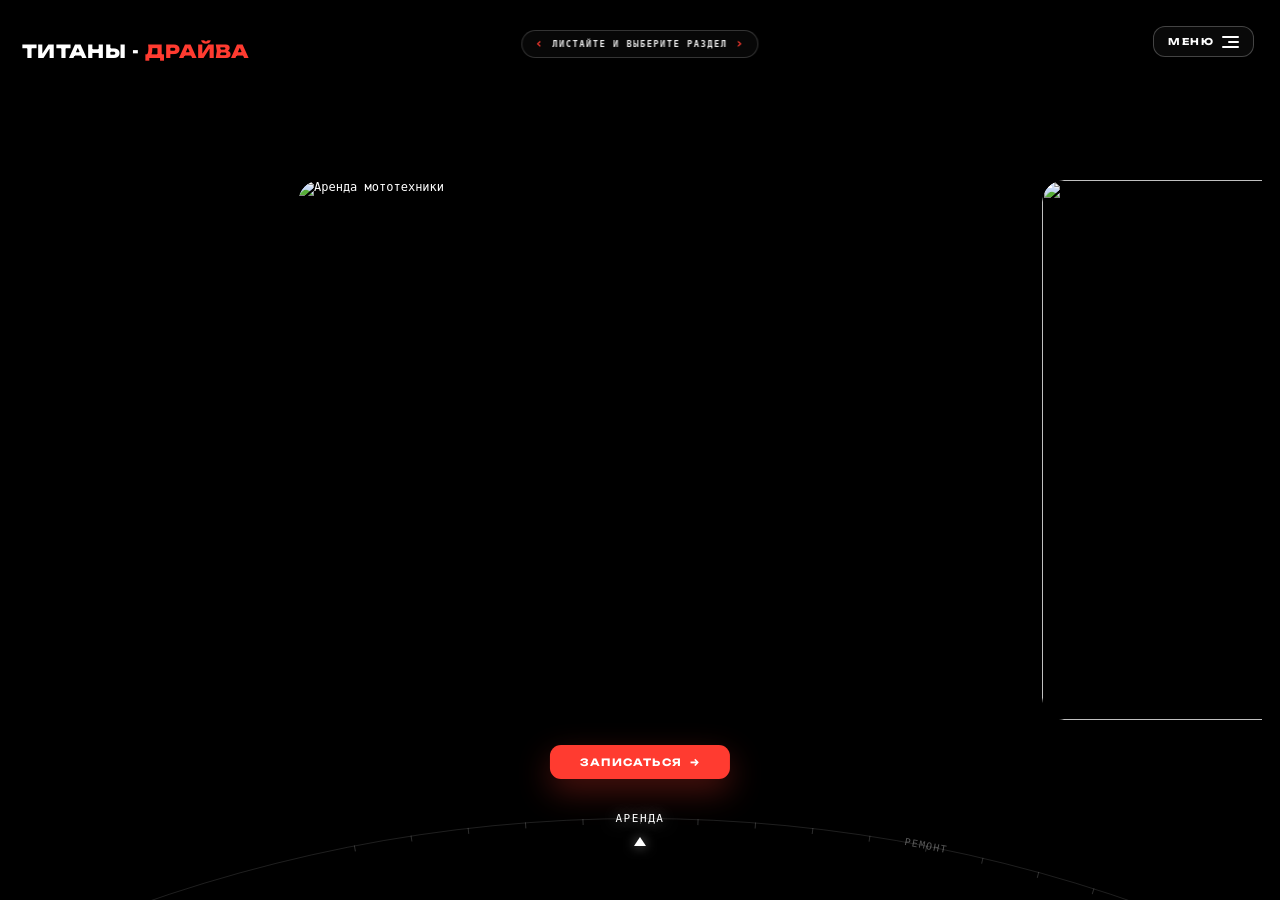
==== index.html @ 1d601bf2 "Add files via upload" ====
<!doctype html>
<html lang="ru" class="js">
<head>
  <meta charset="UTF-8" />
  <meta name="viewport" content="width=device-width, initial-scale=1" />
  <title>Аренда эндуро, питбайков и квадроциклов в Екатеринбурге | Титаны-Драйва</title>
  <meta name="description" content="Аренда эндуро, питбайков, квадроциклов и мотоциклов в Екатеринбурге. Прокат мототехники, мототуры по Уралу, экипировка и обучение с нуля. Запись онлайн.">
  <link rel="preconnect" href="https://fonts.googleapis.com" />
  <link rel="preconnect" href="https://fonts.gstatic.com" crossorigin />
  <link href="https://fonts.googleapis.com/css2?family=Space+Grotesk:wght@400;500;600;700&family=Unbounded:wght@700;800&display=swap" rel="stylesheet" />
  <link rel="stylesheet" href="css/hub.css?v=55" />
<!-- Yandex.Metrika counter -->
<script type="text/javascript">
   (function(m,e,t,r,i,k,a){m[i]=m[i]||function(){(m[i].a=m[i].a||[]).push(arguments)};
   m[i].l=1*new Date();
   for (var j = 0; j < document.scripts.length; j++) {if (document.scripts[j].src === r) { return; }}
   k=e.createElement(t),a=e.getElementsByTagName(t)[0],k.async=1,k.src=r,a.parentNode.insertBefore(k,a)})
   (window, document,"script","https://mc.yandex.ru/metrika/tag.js?id=110765944", "ym");

   ym(110765944, "init", {ssr:true, webvisor:true, clickmap:true, ecommerce:"dataLayer", accurateTrackBounce:true, trackLinks:true});
</script>
<noscript><div><img src="https://mc.yandex.ru/watch/110765944" style="position:absolute; left:-9999px;" alt="" /></div></noscript>
<!-- /Yandex.Metrika counter -->
<!-- SEO -->
<meta name="keywords" content="аренда эндуро екатеринбург, аренда эндуро екб, эндуро екб, прокат эндуро екатеринбург, аренда питбайка екатеринбург, аренда питбайка, прокат питбайка екб, аренда квадроцикла екатеринбург, прокат квадроцикла екб, квадроцикл екатеринбург, аренда мотоцикла екатеринбург, мотоаренда екатеринбург, прокат мототехники екатеринбург, мотопрокат екб, мототуры урал, мототур екатеринбург, покататься на эндуро екатеринбург, обучение езде на эндуро, титаны драйва">
<meta name="robots" content="index, follow, max-image-preview:large">
<meta name="geo.region" content="RU-SVE">
<meta name="geo.placename" content="Екатеринбург">
<link rel="canonical" href="https://xn----7sbbajkzm6a6aqb3j.xn--p1ai/">
<meta property="og:type" content="website">
<meta property="og:site_name" content="Титаны-Драйва">
<meta property="og:locale" content="ru_RU">
<meta property="og:title" content="Аренда эндуро, питбайков и квадроциклов в Екатеринбурге | Титаны-Драйва">
<meta property="og:description" content="Аренда эндуро, питбайков, квадроциклов и мотоциклов в Екатеринбурге. Прокат мототехники, мототуры по Уралу, экипировка и обучение с нуля. Запись онлайн.">
<meta property="og:url" content="https://xn----7sbbajkzm6a6aqb3j.xn--p1ai/">
<meta property="og:image" content="https://xn----7sbbajkzm6a6aqb3j.xn--p1ai/img/gallery/arenda-card.webp">
<meta name="twitter:card" content="summary_large_image">
<meta name="twitter:title" content="Аренда эндуро, питбайков и квадроциклов в Екатеринбурге | Титаны-Драйва">
<meta name="twitter:description" content="Аренда эндуро, питбайков, квадроциклов и мотоциклов в Екатеринбурге. Прокат мототехники, мототуры по Уралу, экипировка и обучение с нуля. Запись онлайн.">
<meta name="twitter:image" content="https://xn----7sbbajkzm6a6aqb3j.xn--p1ai/img/gallery/arenda-card.webp">
<script type="application/ld+json">
{"@context":"https://schema.org","@type":"LocalBusiness","name":"Титаны-Драйва","image":"https://xn----7sbbajkzm6a6aqb3j.xn--p1ai/img/gallery/arenda-card.webp","url":"https://xn----7sbbajkzm6a6aqb3j.xn--p1ai/","telephone":"+79920083299","priceRange":"от 1500 ₽","description":"Аренда эндуро, питбайков, квадроциклов и мотоциклов в Екатеринбурге, мототуры по Уралу, сервис и обучение.","address":{"@type":"PostalAddress","streetAddress":"Коммунистическая 151 лит К","addressLocality":"Екатеринбург","addressRegion":"Свердловская область","addressCountry":"RU"},"areaServed":["Екатеринбург","Свердловская область","Урал"],"sameAs":["https://t.me/TitansOfDrive","https://vk.com/club221913025"]}
</script>
<!-- /SEO -->
<!-- Favicon / logo -->
<link rel="icon" type="image/svg+xml" href="/favicon.svg?v=4">
<link rel="icon" type="image/png" sizes="32x32" href="/favicon-32.png?v=4">
<link rel="icon" type="image/png" sizes="16x16" href="/favicon-16.png?v=4">
<link rel="icon" href="/favicon.ico?v=4" sizes="any">
<link rel="apple-touch-icon" href="/apple-touch-icon.png?v=4">
<link rel="manifest" href="/site.webmanifest?v=4">
<meta name="theme-color" content="#ff3b30">
<!-- /Favicon -->
</head>
<body class="loading" id="gl">
  <!-- brand logo (top-left) -->
  <a class="brand" href="index.html" aria-label="Титаны-Драйва — на главную"><span class="brand__t1">ТИТАНЫ</span><span class="brand__t1">-</span><span class="brand__t2">ДРАЙВА</span></a>

  <!-- floating MENU button (top-right) -->
  <button class="ax-menu-btn" type="button" aria-label="Открыть меню">МЕНЮ <span class="bars"><i></i><i></i><i></i></span></button>

  <!-- top hint: scroll & pick a section (desktop + mobile) -->
  <div class="scroll-hint" aria-hidden="true">
    <span class="scroll-hint__ar scroll-hint__ar--l">‹</span>
    <span class="scroll-hint__txt">Листайте и выберите раздел</span>
    <span class="scroll-hint__ar scroll-hint__ar--r">›</span>
  </div>

  <main>
    <!-- MOBILE full-screen hero (shown only on phones) -->
    <section class="mhero" aria-hidden="true">
      <img class="mhero__img" src="img/hero-mobile.png?v=1" alt="Титаны-Драйва — аренда эндуро, квадроциклов и питбайков" />
      <div class="mhero__scroll">Листайте вниз<span>↓</span></div>
    </section>
    <div class="content">
      <div class="gallery__wrapper">
        <div class="gallery__image__container">
          <picture class="gallery__media"><img src="img/gallery/arenda-card.webp" alt="Аренда мототехники" class="gallery__media__image" data-href="prokat2.html" draggable="false" / loading="lazy" decoding="async"/></picture>
          <picture class="gallery__media"><img src="img/gallery/card-3.webp?v=4"  alt="" class="gallery__media__image" data-href="service.html" draggable="false" / loading="lazy" decoding="async"/></picture>
          <picture class="gallery__media"><img src="img/gallery/card-4.webp"  alt="" class="gallery__media__image" data-href="gallery.html" draggable="false" / loading="lazy" decoding="async"/></picture>
          <picture class="gallery__media"><img src="img/gallery/card-5.webp"  alt="" class="gallery__media__image" data-href="certificate.html" draggable="false" / loading="lazy" decoding="async"/></picture>
          <picture class="gallery__media"><img src="img/gallery/card-6.webp"  alt="" class="gallery__media__image" data-href="about.html" draggable="false" / loading="lazy" decoding="async"/></picture>
        </div>
      </div>
      <div class="cine-wrap">
        <div class="cine" id="cine">
          <div class="cine__slide is-active" data-href="prokat2.html">
            <img class="cine__img" src="img/gallery/arenda-card.webp" alt="Аренда" draggable="false" / loading="lazy" decoding="async"/>
            <div class="cine__shade"></div>
            <div class="cine__cap">
              <span class="cine__idx">01 / 05</span>
              <h2 class="cine__title">Аренда</h2>
              <p class="cine__sub">Эндуро, питбайки и квадроциклы в аренду</p>
              <span class="cine__go">Смотреть <span class="arw">→</span></span>
            </div>
          </div>
          <div class="cine__slide" data-href="service.html">
            <img class="cine__img" src="img/gallery/card-3.webp?v=4" alt="Сервис" draggable="false" / loading="lazy" decoding="async"/>
            <div class="cine__shade"></div>
            <div class="cine__cap">
              <span class="cine__idx">02 / 05</span>
              <h2 class="cine__title">Сервис</h2>
              <p class="cine__sub">Ремонт и обслуживание мототехники</p>
              <span class="cine__go">Смотреть <span class="arw">→</span></span>
            </div>
          </div>
          <div class="cine__slide" data-href="gallery.html">
            <img class="cine__img" src="img/gallery/card-4.webp" alt="Галерея" draggable="false" / loading="lazy" decoding="async"/>
            <div class="cine__shade"></div>
            <div class="cine__cap">
              <span class="cine__idx">03 / 05</span>
              <h2 class="cine__title">Галерея</h2>
              <p class="cine__sub">Как это выглядит вживую</p>
              <span class="cine__go">Смотреть <span class="arw">→</span></span>
            </div>
          </div>
          <div class="cine__slide" data-href="certificate.html">
            <img class="cine__img" src="img/gallery/card-5.webp" alt="Сертификат" draggable="false" / loading="lazy" decoding="async"/>
            <div class="cine__shade"></div>
            <div class="cine__cap">
              <span class="cine__idx">04 / 05</span>
              <h2 class="cine__title">Сертификат</h2>
              <p class="cine__sub">Подарочный сертификат на драйв</p>
              <span class="cine__go">Смотреть <span class="arw">→</span></span>
            </div>
          </div>
          <div class="cine__slide" data-href="about.html">
            <img class="cine__img" src="img/gallery/card-6.webp" alt="О нас" draggable="false" / loading="lazy" decoding="async"/>
            <div class="cine__shade"></div>
            <div class="cine__cap">
              <span class="cine__idx">05 / 05</span>
              <h2 class="cine__title">О нас</h2>
              <p class="cine__sub">Титаны-Драйва — кто мы</p>
              <span class="cine__go">Смотреть <span class="arw">→</span></span>
            </div>
          </div>
        </div>
        <!-- mobile bottom controls: hint + flip buttons + dots -->
        <div class="cine__controls">
          <span class="cine__hint">Листайте карточки → выберите раздел</span>
          <div class="cine__nav">
            <button class="cine__btn cine__btn--prev" id="cinePrev" type="button" aria-label="Предыдущая карточка">←</button>
            <div class="cine__dots" id="cineDots"></div>
            <button class="cine__btn cine__btn--next" id="cineNext" type="button" aria-label="Следующая карточка">→</button>
          </div>
        </div>
      </div>
      <a class="home-cta" href="prokat2.html#zapis"><span class="home-cta__txt">ЗАПИСАТЬСЯ</span> <span class="arw">→</span></a>
    </div>
  </main>

  <!-- ===================== FULLSCREEN MENU ===================== -->
  <div class="ax-menu">
    <div class="ax-menu__head">
      <span class="ax-menu__eyebrow">НАВИГАЦИЯ / EXPLORE</span>
      <button class="ax-menu__close" type="button">ЗАКРЫТЬ ✕</button>
    </div>
    <div class="ax-menu__grid">
      <a class="ax-menu__link" href="prokat2.html"><span class="idx">01</span><span class="lbl">Аренда</span></a>
      <a class="ax-menu__link" href="prokat2.html#vhodit"><span class="idx">02</span><span class="lbl">Что входит</span></a>
      <a class="ax-menu__link" href="prokat2.html#tehnika"><span class="idx">03</span><span class="lbl">Техника</span></a>
      <a class="ax-menu__link" href="prokat2.html#tury"><span class="idx">04</span><span class="lbl">Туры</span></a>
      <a class="ax-menu__link" href="gallery.html"><span class="idx">05</span><span class="lbl">Галерея</span></a>
      <a class="ax-menu__link" href="service.html"><span class="idx">06</span><span class="lbl">Сервис</span></a>
      <a class="ax-menu__link" href="certificate.html"><span class="idx">07</span><span class="lbl">Сертификат</span></a>
      <a class="ax-menu__link" href="prokat2.html#zapis"><span class="idx">08</span><span class="lbl">Запись</span></a>
    </div>
    <div class="ax-menu__foot">
      <div class="ax-menu__soc">
        <a href="https://t.me/TitansOfDrive" target="_blank" rel="noopener">TELEGRAM</a>
        <a href="https://vk.com/club221913025" target="_blank" rel="noopener">VK</a>
      </div>
      <a class="ax-menu__cta" href="prokat2.html#zapis">ЗАПИСАТЬСЯ →</a>
    </div>
  </div>

  <!-- left contacts panel (fades out on scroll) -->
  <aside class="home-contacts" aria-label="Контакты">
    <div class="home-contacts__top">
      <span class="home-contacts__eyebrow">Аренда · Туры</span>
      <h2 class="home-contacts__title">Мотоаренда<br>в Екатеринбурге</h2>
      <p class="home-contacts__lead">Эндуро, полноразмерные мотоциклы и квадроциклы. Туры по Уралу для любого уровня.</p>
    </div>
    <ul class="home-contacts__prices">
      <li><span>Питбайк</span><b>от 1500 ₽/час</b></li>
      <li><span>Эндуро</span><b>от 2000 ₽/час</b></li>
      <li><span>Квадроцикл</span><b>от 2500 ₽/час</b></li>
      <li><span>Туры</span><b>от 3500 ₽</b></li>
    </ul>
    <div class="home-contacts__bottom">
      <a class="home-contacts__phone" href="tel:+79920083299">+7 (992) 008-32-99</a>
      <div class="home-contacts__addr">Коммунистическая 151 лит К · Уралмаш</div>
      <a class="home-contacts__btn" href="prokat2.html#zapis">Быстрая запись <span class="arw">→</span></a>
      <div class="home-contacts__soc">
        <a href="https://t.me/TitansOfDrive" target="_blank" rel="noopener">Telegram</a>
        <a href="https://vk.com/club221913025" target="_blank" rel="noopener">VK</a>
        <a href="#" rel="noopener" data-max-link>MAX</a>
      </div>
    </div>
  </aside>

  <!-- bottom scroll dial (section gauge) -->
  <div class="dial" aria-hidden="true">
    <div class="dial__rim"></div>
    <div class="dial__ring"></div>
  </div>
  <div class="dial__marker" aria-hidden="true"></div>

  <!-- menu wiring (classic script, independent of WebGL) -->
  <script>
    (function () {
      var openBtn = document.querySelector('.ax-menu-btn');
      var closeBtn = document.querySelector('.ax-menu__close');
      if (openBtn) openBtn.addEventListener('click', function () { document.body.classList.add('ax-menu-open'); });
      if (closeBtn) closeBtn.addEventListener('click', function () { document.body.classList.remove('ax-menu-open'); });
      document.addEventListener('keydown', function (e) { if (e.key === 'Escape') document.body.classList.remove('ax-menu-open'); });
    })();
  </script>

  <!-- home gallery (2D/DOM horizontal parallax) -->
  <script src="js/home-dom.js?v=6" defer></script>
  <!-- mobile cinematic slider -->
  <script src="js/home-cine.js?v=2" defer></script>
</body>
</html>
---- css/hub.css ----
/* ============================================================
   HOME — Horizontal Parallax Gallery (WebGL port of the Codrops demo).
   Black bg. A horizontal strip of images is rendered on a Three.js
   canvas; the DOM media boxes (invisible) drive layout/positions and
   a GLSL shader does the horizontal UV parallax + focal hover zoom.
   No top frame. Text wordmark (top-left) + MENU button (top-right).
   ============================================================ */

*, *::after, *::before { box-sizing: border-box; }

:root {
  font-size: 12px;
  --color-text: #fff;
  --color-bg: #000;
  --accent: #d6f24a;
  --red: #ff3b30;
  --line-2: rgba(255,255,255,.30);
  --dim: rgba(255,255,255,.52);
  --mono: ui-monospace, "JetBrains Mono", "SFMono-Regular", monospace;
  --dialR: 1500px;
}

body {
  margin: 0;
  color: var(--color-text);
  background-color: var(--color-bg);
  font-family: var(--mono);
  -webkit-font-smoothing: antialiased;
  -moz-osx-font-smoothing: grayscale;
  width: 100%;
  height: 100dvh;
  overflow: hidden;
}

a { text-decoration: none; color: #fff; outline: none; cursor: pointer; }
button { font-family: inherit; }

/* red build badge (kept until final handoff) */
body::after {
  content: "BUILD v131";
  position: fixed; top: 8px; left: 8px; z-index: 99999;
  background: #ff2d1a; color: #fff;
  font: 700 11px/1 ui-monospace, monospace; letter-spacing: .05em;
  padding: 4px 7px; border-radius: 4px; pointer-events: none;
}

/* ---- preloader ---- */
@media (scripting: enabled) {
  .loading::before, .loading::after { content: ''; position: fixed; z-index: 10000; }
  .loading::before { top: 0; left: 0; width: 100%; height: 100%; background: var(--color-bg); }
  .loading::after {
    top: 50%; left: 50%; width: 100px; height: 1px; margin: 0 0 0 -50px;
    background: #fff; animation: loaderAnim 1.5s ease-in-out infinite alternate forwards;
  }
}
@keyframes loaderAnim {
  0%   { transform: scaleX(0); transform-origin: 0% 50%; }
  50%  { transform: scaleX(1); transform-origin: 0% 50%; }
  50.1%{ transform: scaleX(1); transform-origin: 100% 50%; }
  100% { transform: scaleX(0); transform-origin: 100% 50%; }
}

/* ---- gallery layout (DOM boxes drive positions; WebGL draws) ---- */
.content {
  padding: 1.5rem;
  display: flex; flex-direction: column;
  width: 100vw; height: 100vh; position: relative;
}
@media screen and (min-width: 53em) {
  .content { min-height: 100vh; justify-content: center; align-items: center; }
}

.gallery__wrapper__gl { position: relative; width: 100%; overflow: hidden; user-select: none; }
.gallery__image__container__gl { display: flex; gap: 2rem; will-change: transform; height: 100%; }

.gallery__media__gl {
  flex-shrink: 0;
  aspect-ratio: 4 / 3;
  max-height: 60vh; height: 60vh;
  overflow: hidden; position: relative; display: block;
}
.gallery__media__image__gl {
  position: absolute; opacity: 0; top: 0; left: 0; width: 100%; height: 100%; object-fit: cover;
}

/* ---- gallery layout (2D/DOM parallax version — Codrops demo by David Faure) ---- */
.gallery__wrapper { position: relative; width: 100%; overflow: hidden; user-select: none; }
.gallery__image__container { display: flex; gap: 2rem; will-change: transform; height: 100%; }
.gallery__media {
  flex-shrink: 0;
  aspect-ratio: 4 / 3;
  max-height: 60vh; height: 60vh;
  overflow: hidden; position: relative; display: block;
  border-radius: 22px; cursor: pointer;
  isolation: isolate;
  -webkit-mask-image: -webkit-radial-gradient(white, white);
  mask-image: radial-gradient(white, white);
  transform: translateZ(0);
  transition: transform .45s cubic-bezier(.22,.61,.36,1), box-shadow .45s cubic-bezier(.22,.61,.36,1);
}
.gallery__media:hover {
  transform: translateY(-16px) translateZ(0);
  box-shadow: 0 30px 64px rgba(0,0,0,.55);
  z-index: 5;
}
.gallery__media:hover .gallery__media__image { transform: scale(1.06); }
.gallery__media__image {
  position: absolute; top: 0; left: 0; width: 100%; height: 100%; object-fit: cover;
  border-radius: 22px;
  will-change: transform;
  transform: none;
  transition: transform .5s cubic-bezier(.22,.61,.36,1);
}

/* the Three.js canvas */
canvas { position: fixed; top: 0; left: 0; width: 100%; height: 100%; z-index: 1; }

/* ---- brand logo (top-left) ---- */
.brand {
  position: fixed; top: 42px; left: 22px; z-index: 7001;
  display: inline-flex; align-items: baseline; gap: .32em; text-decoration: none;
  font-family: "Unbounded", var(--mono); font-weight: 800; font-size: 1.5rem;
  letter-spacing: .02em; text-transform: uppercase; line-height: 1;
}
.brand__t1 { color: #fff; transition: color .28s ease, text-shadow .28s ease; }
.brand__t2 { color: var(--red); }
.brand:hover .brand__t1 { color: #fff; text-shadow: 0 0 6px rgba(255,255,255,1), 0 0 14px rgba(255,255,255,.9), 0 0 26px rgba(255,255,255,.6); }

/* ---- MENU button (top-right) ---- */
.ax-menu-btn {
  position: fixed; top: 26px; right: 26px; z-index: 7001;
  font-family: "Unbounded", var(--mono); font-weight: 700;
  font-size: .78rem; letter-spacing: .18em; text-transform: uppercase;
  color: #fff; background: rgba(18,18,18,.5); border: 1px solid rgba(255,255,255,.24);
  padding: .72rem 1.15rem; cursor: pointer; display: inline-flex; align-items: center; gap: .62rem; border-radius: 12px;
  -webkit-backdrop-filter: blur(10px); backdrop-filter: blur(10px);
  transition: border-color .3s, color .3s, background .3s, box-shadow .3s, transform .3s;
}
.ax-menu-btn .bars { display: inline-flex; flex-direction: column; gap: 3px; align-items: flex-end; }
.ax-menu-btn .bars i { width: 17px; height: 2px; background: currentColor; border-radius: 2px; transition: width .3s ease; }
.ax-menu-btn .bars i:nth-child(2) { width: 11px; }
.ax-menu-btn:hover { border-color: var(--red); background: rgba(255,59,48,.16); box-shadow: 0 12px 32px rgba(255,59,48,.28); transform: translateY(-2px); }
.ax-menu-btn:hover .bars i { width: 17px; }

/* ---- home "Записаться" CTA (under the strip) ---- */
.home-cta {
  position: absolute; left: 50%; bottom: 13.5vh; z-index: 6; transform: translateX(-50%);
  display: inline-flex; align-items: center; gap: .65rem;
  margin: 0;
  font-family: "Unbounded", var(--mono); font-weight: 700;
  font-size: .84rem; letter-spacing: .12em; text-transform: uppercase;
  color: #fff; background: var(--red);
  padding: .82rem 2.5rem; border-radius: 11px;
  box-shadow: 0 12px 32px rgba(255,59,48,.30);
  overflow: hidden;
  transition: transform .32s cubic-bezier(.2,.8,.2,1), box-shadow .32s ease, background .32s ease;
}
.home-cta .arw { transition: transform .32s ease; font-size: 1.05em; }
.home-cta::before {
  content: ""; position: absolute; inset: 0;
  background: linear-gradient(120deg, transparent 20%, rgba(255,255,255,.35), transparent 80%);
  transform: translateX(-130%); transition: transform .6s ease; pointer-events: none;
}
.home-cta:hover { transform: translateX(-50%) translateY(-3px); background: #ff4b41; box-shadow: 0 18px 44px rgba(255,59,48,.48); text-decoration: none; }
.home-cta:hover .arw { transform: translateX(6px); }
.home-cta:hover::before { transform: translateX(130%); }

/* ---- fullscreen menu ---- */
.ax-menu {
  position: fixed; inset: 0; z-index: 8000;
  background: rgba(0,0,0,.97); -webkit-backdrop-filter: blur(10px); backdrop-filter: blur(10px);
  display: flex; flex-direction: column; padding: 8vh 7vw 6vh;
  opacity: 0; visibility: hidden; transition: opacity .45s ease, visibility .45s ease;
}
body.ax-menu-open { overflow: hidden; }
body.ax-menu-open .ax-menu { opacity: 1; visibility: visible; }
.ax-menu__head { display: flex; align-items: center; justify-content: space-between; border-bottom: 1px solid rgba(255,255,255,.13); padding-bottom: 1.2rem; margin-bottom: auto; }
.ax-menu__eyebrow { font-family: var(--mono); font-size: 1rem; letter-spacing: .28em; text-transform: uppercase; color: var(--dim); }
.ax-menu__close {
  font-family: var(--mono); font-size: 1rem; letter-spacing: .18em; text-transform: uppercase;
  color: #fff; background: none; border: 1px solid var(--line-2); padding: .5rem .9rem; cursor: pointer; border-radius: 6px;
  transition: border-color .3s, color .3s, background .3s;
}
.ax-menu__close:hover { border-color: var(--red); color: var(--red); background: rgba(255,59,48,.08); }
.ax-menu__grid { display: grid; grid-template-columns: 1fr 1fr; column-gap: 5vw; row-gap: .2rem; align-content: center; margin: auto 0; }
.ax-menu__link {
  display: flex; align-items: center; gap: 1rem; position: relative;
  font-family: var(--mono); font-weight: 700; text-transform: uppercase;
  font-size: clamp(2.2rem, 5.5vw, 4.2rem); line-height: 1.15; color: #fff;
  transition: color .28s ease, padding-left .28s ease;
}
.ax-menu__link:hover { color: var(--red); padding-left: .7rem; text-decoration: none; }
.ax-menu__link .idx { font-size: 1.15rem; letter-spacing: .14em; color: var(--dim); transition: color .28s; }
.ax-menu__link:hover .idx { color: var(--red); }
.ax-menu__link .lbl { word-spacing: -.2em; }
.ax-menu__foot { display: flex; align-items: center; justify-content: space-between; border-top: 1px solid rgba(255,255,255,.13); padding-top: 1.3rem; margin-top: auto; }
.ax-menu__soc { display: flex; gap: 1.4rem; }
.ax-menu__soc a { font-family: var(--mono); font-size: 1.2rem; letter-spacing: .16em; text-transform: uppercase; color: var(--dim); transition: color .3s; }
.ax-menu__soc a:hover { color: #fff; text-decoration: none; }
.ax-menu__cta {
  font-family: var(--mono); font-size: 1.05rem; letter-spacing: .16em; text-transform: uppercase; font-weight: 700;
  color: #fff; background: var(--red); border: 1px solid var(--red); padding: 1.05rem 2.4rem; border-radius: 100px; transition: background .3s, box-shadow .3s, transform .3s;
}
.ax-menu__cta:hover { background: #ff5147; box-shadow: 0 14px 40px rgba(255,59,48,.45); transform: translateY(-2px); text-decoration: none; }

@media (max-width: 860px) { .ax-menu__grid { grid-template-columns: 1fr; } }
@media (max-width: 640px) { .ax-menu__link { align-items: baseline; } .ax-menu__link .lbl { position: relative; top: .08em; } }


/* ---- bottom scroll dial (section gauge) ---- */
.dial {
  position: fixed; left: 50%; bottom: calc(-1 * (var(--dialR) - 82px));
  width: 0; height: 0; z-index: 6; pointer-events: none;
}
.dial__rim {
  position: absolute; left: 0; top: 0;
  width: calc(2 * var(--dialR)); height: calc(2 * var(--dialR));
  transform: translate(-50%, -50%);
  border-radius: 50%; border: 1px solid rgba(255,255,255,.12);
}
.dial__ring {
  position: absolute; left: 0; top: 0; width: 0; height: 0;
  transform: rotate(0deg); transform-origin: 0 0; will-change: transform;
}
.dial__item, .dial__tick { position: absolute; left: 0; top: 0; transform-origin: 0 0; }
.dial__lbl {
  position: absolute; transform: translate(-50%, -50%); white-space: nowrap;
  font-family: var(--mono); font-size: .82rem; letter-spacing: .14em; text-transform: uppercase;
  color: rgba(255,255,255,.34); transition: color .3s ease, text-shadow .3s ease;
}
.dial__lbl.is-active { color: #fff; font-size: .92rem; text-shadow: 0 0 16px rgba(255,255,255,.6); }
.dial__tick { width: 1px; height: 6px; margin-left: -0.5px; background: rgba(255,255,255,.18); }


.dial__marker {
  position: fixed; left: 50%; bottom: 54px; transform: translateX(-50%);
  z-index: 7; pointer-events: none;
  width: 0; height: 0;
  border-left: 6px solid transparent; border-right: 6px solid transparent;
  border-bottom: 9px solid #fff;
  filter: drop-shadow(0 0 6px rgba(255,255,255,.55));
}


/* ---- left contacts panel ---- */
.home-contacts {
  position: fixed; left: 46px; top: 50%; transform: translateY(-50%);
  z-index: 6; width: 340px; height: 60vh; max-height: 640px;
  display: flex; flex-direction: column; justify-content: space-between;
  padding: 2.1rem 1.9rem;
  background: linear-gradient(160deg, rgba(24,24,26,.72), rgba(14,14,16,.6));
  border: 1px solid rgba(255,255,255,.10); border-radius: 20px;
  backdrop-filter: blur(14px) saturate(120%); -webkit-backdrop-filter: blur(14px) saturate(120%);
  box-shadow: 0 24px 60px rgba(0,0,0,.45);
  font-family: "Space Grotesk", var(--mono);
  will-change: opacity, transform; overflow: hidden;
}
.home-contacts::before {
  content: ""; position: absolute; inset: 0; border-radius: inherit; padding: 3px;
  background: var(--red);
  -webkit-mask: linear-gradient(#000 0 0) content-box, linear-gradient(#000 0 0);
  -webkit-mask-composite: xor; mask-composite: exclude;
  pointer-events: none; z-index: 2;
}
.home-contacts::after {
  content: ""; position: absolute; top: 0; left: 0; width: 56px; height: 7px;
  border-radius: 100px;
  background: linear-gradient(90deg, rgba(255,255,255,0) 0%, rgba(255,255,255,.3) 32%, rgba(255,255,255,.55) 50%, rgba(255,255,255,.3) 68%, rgba(255,255,255,0) 100%);
  box-shadow: 0 0 5px 0 rgba(255,255,255,.25);
  offset-path: padding-box;
  offset-distance: 0%;
  offset-rotate: auto;
  offset-anchor: 50% 50%;
  pointer-events: none; z-index: 3;
  animation: hcRun 8s linear infinite;
  will-change: offset-distance;
}
@keyframes hcRun { to { offset-distance: 100%; } }
@media (prefers-reduced-motion: reduce) { .home-contacts::after { animation: none; } }
.home-contacts__eyebrow {
  font-family: var(--mono); font-size: .84rem; letter-spacing: .26em; text-transform: uppercase;
  color: var(--red); display: block; margin-bottom: .85rem;
}
.home-contacts__title {
  font-family: "Space Grotesk", var(--mono); font-weight: 700; font-size: 1.9rem;
  line-height: 1.05; letter-spacing: -.01em; color: #fff; margin: 0 0 .7rem;
}
.home-contacts__lead {
  font-family: "Space Grotesk", var(--mono); font-weight: 400; font-size: .92rem;
  line-height: 1.5; color: rgba(255,255,255,.72); margin: 0;
}
.home-contacts__prices { list-style: none; margin: 0; padding: .2rem 0; display: flex; flex-direction: column; gap: .55rem; }
.home-contacts__prices li {
  display: flex; align-items: baseline; justify-content: space-between; gap: .8rem;
  padding-bottom: .55rem; border-bottom: 1px solid rgba(255,255,255,.08);
}
.home-contacts__prices li:last-child { border-bottom: 0; padding-bottom: 0; }
.home-contacts__prices span { font-family: var(--mono); font-size: .8rem; letter-spacing: .04em; text-transform: uppercase; color: rgba(255,255,255,.6); }
.home-contacts__prices b { font-family: "Space Grotesk", var(--mono); font-weight: 600; font-size: 1rem; color: #fff; white-space: nowrap; }
.home-contacts__bottom { display: flex; flex-direction: column; gap: .7rem; }
.home-contacts__phone {
  font-family: "Space Grotesk", var(--mono); font-weight: 700; font-size: 1.5rem;
  color: #fff; text-decoration: none; letter-spacing: -.01em; line-height: 1.1;
  transition: text-shadow .25s ease;
}
.home-contacts__phone:hover { text-shadow: 0 0 14px rgba(255,255,255,.5); }
.home-contacts__addr { font-family: "Space Grotesk", var(--mono); font-size: .88rem; color: rgba(255,255,255,.7); line-height: 1.4; }
.home-contacts__btn {
  align-self: stretch; justify-content: center;
  display: inline-flex; align-items: center; gap: .5rem;
  font-family: "Space Grotesk", var(--mono); font-weight: 700; font-size: .82rem;
  letter-spacing: .08em; text-transform: uppercase; text-decoration: none;
  color: #fff; background: var(--red); padding: .9rem 1.5rem; border-radius: 12px;
  box-shadow: 0 10px 26px rgba(255,59,48,.28);
  transition: transform .3s cubic-bezier(.2,.8,.2,1), box-shadow .3s ease, background .3s ease;
}
.home-contacts__btn:hover { transform: translateY(-2px); background: #ff4b41; box-shadow: 0 16px 36px rgba(255,59,48,.45); }
.home-contacts__btn .arw { transition: transform .3s ease; }
.home-contacts__btn:hover .arw { transform: translateX(4px); }
.home-contacts__soc { display: flex; gap: 1.1rem; margin-top: .1rem; font-family: var(--mono); font-size: .76rem; letter-spacing: .1em; text-transform: uppercase; }
.home-contacts__soc a { color: var(--dim); text-decoration: none; transition: color .25s ease; }
.home-contacts__soc a:hover { color: #fff; }
@media (max-height: 720px) { .home-contacts__lead { display: none; } .home-contacts { height: auto; max-height: 90vh; } }

/* ============ touch / drag + mobile ============ */
.gallery__wrapper, .gallery__image__container { touch-action: none; }
/* always center the strip vertically (was gated to wide screens) */
.content { justify-content: center; align-items: center; }

@media (max-width: 760px) {
  .dial, .dial__marker { display: none !important; }
  .home-contacts { display: none !important; }
  .gallery__media { height: 46vh; max-height: 46vh; border-radius: 16px; }
  .gallery__media__image { border-radius: 16px; }
  .home-cta {
    left: 50%; right: auto; bottom: 7vh; transform: translateX(-50%);
    padding: .9rem 2.1rem; font-size: .82rem; white-space: nowrap;
  }
  .home-cta:hover { transform: translateX(-50%) translateY(-3px); }
  .brand { top: 18px; left: 15px; font-size: 1.15rem; }
  .ax-menu-btn { top: 14px; right: 14px; padding: .55rem .8rem; font-size: .68rem; }
}

/* ==================== MOBILE CINEMATIC SLIDER (<=760px only) ==================== */
.cine-wrap { display: none; }
.cine { position: relative; width: min(1120px, 92vw); height: min(80vh, 760px); touch-action: none; }
.cine__slide {
  position: absolute; inset: 0; border-radius: 22px; overflow: hidden;
  opacity: 0; transform: scale(1.06);
  transition: opacity .9s cubic-bezier(.22,.61,.36,1), transform 1s cubic-bezier(.22,.61,.36,1);
  pointer-events: none; cursor: pointer;
  box-shadow: 0 40px 120px rgba(0,0,0,.6), 0 4px 30px rgba(0,0,0,.4);
  will-change: opacity, transform;
}
.cine__slide.is-active { opacity: 1; transform: scale(1); pointer-events: auto; z-index: 2; }
.cine__img { position: absolute; inset: 0; width: 100%; height: 100%; object-fit: cover; object-position: left center; }
.cine__slide.is-active .cine__img { transform: none; }
.cine__shade { position: absolute; inset: 0; background: linear-gradient(to top, rgba(0,0,0,.74) 0%, rgba(0,0,0,.16) 42%, rgba(0,0,0,0) 68%); }
.cine__cap { position: absolute; left: 0; right: 0; bottom: 0; padding: clamp(1.3rem, 5vw, 2.4rem); display: flex; flex-direction: column; align-items: flex-start; gap: .45rem; transform: translateY(16px); opacity: 0; transition: transform .8s ease .12s, opacity .8s ease .12s; }
.cine__slide.is-active .cine__cap { transform: translateY(0); opacity: 1; }
.cine__idx { font-family: var(--mono, monospace); font-size: .72rem; letter-spacing: .28em; color: var(--red, #ff3b30); }
.cine__title { font-family: "Unbounded", var(--mono); font-weight: 700; font-size: clamp(1.9rem, 9vw, 3rem); line-height: .98; margin: 0; color: #fff; text-transform: uppercase; }
.cine__sub { margin: .2rem 0 .3rem; font-size: clamp(.86rem, 3.4vw, 1.02rem); color: rgba(255,255,255,.82); max-width: 30ch; }
.cine__go { display: inline-flex; align-items: center; gap: .5rem; font-family: var(--mono, monospace); font-size: .74rem; letter-spacing: .18em; text-transform: uppercase; color: #fff; border-bottom: 1px solid rgba(255,255,255,.5); padding-bottom: 2px; }
.cine__arrow { display: none; }
.cine__dots { position: absolute; left: 50%; bottom: 11vh; transform: translateX(-50%); display: flex; gap: .55rem; z-index: 6; }
.cine__dot { width: 9px; height: 9px; border-radius: 50%; border: 0; padding: 0; cursor: pointer; background: rgba(255,255,255,.32); transition: background .25s ease, transform .25s ease; }
.cine__dot.is-active { background: var(--red, #ff3b30); transform: scale(1.3); }

@media (max-width: 760px) {
  .gallery__wrapper { display: none !important; }
  .cine-wrap { display: flex; align-items: center; justify-content: center; position: absolute; inset: 0; }
  .cine { width: 92vw; height: 72vh; }
}


/* ============================================================
   ADDED v133 — top hint (scroll & pick a section) + mobile
   bottom card-flip buttons with a caption.
   ============================================================ */

/* ---- top hint: shown on desktop AND mobile ---- */
.scroll-hint {
  position: fixed; left: 50%; top: 26px; transform: translateX(-50%);
  z-index: 7001; pointer-events: none;
  display: inline-flex; align-items: center; gap: .62rem;
  padding: .5rem 1.05rem; border-radius: 100px;
  background: rgba(18,18,18,.44); border: 1px solid rgba(255,255,255,.18);
  -webkit-backdrop-filter: blur(10px); backdrop-filter: blur(10px);
  font-family: var(--mono); font-size: .72rem; font-weight: 600;
  letter-spacing: .18em; text-transform: uppercase; color: rgba(255,255,255,.92);
  box-shadow: 0 10px 30px rgba(0,0,0,.35);
  animation: hintBreath 3.6s ease-in-out infinite;
}
.scroll-hint__txt { white-space: nowrap; }
.scroll-hint__ar { color: var(--red); font-size: 1.15rem; line-height: 1; display: inline-block; }
.scroll-hint__ar--l { animation: hintNudgeL 1.7s ease-in-out infinite; }
.scroll-hint__ar--r { animation: hintNudgeR 1.7s ease-in-out infinite; }
@keyframes hintBreath { 0%,100% { opacity: .82; } 50% { opacity: 1; } }
@keyframes hintNudgeL { 0%,100% { transform: translateX(0); opacity: .5; } 50% { transform: translateX(-3px); opacity: 1; } }
@keyframes hintNudgeR { 0%,100% { transform: translateX(0); opacity: .5; } 50% { transform: translateX(3px);  opacity: 1; } }

/* keep the hint clear of the top-left build badge on desktop */
@media (min-width: 761px) {
  .scroll-hint { top: 30px; }
}

/* ---- mobile bottom controls (flip buttons + caption) ---- */
.cine__controls { display: none; }

@media (max-width: 760px) {
  /* give the bottom controls room */
  .cine { height: 54vh; }

  .scroll-hint { top: 58px; font-size: .64rem; padding: .42rem .85rem; letter-spacing: .14em; }

  .cine__controls {
    display: flex; flex-direction: column; align-items: center; gap: .7rem;
    position: absolute; left: 50%; bottom: 12vh; transform: translateX(-50%);
    z-index: 8; width: max-content;
  }
  .cine__hint {
    font-family: var(--mono); font-size: .66rem; font-weight: 600;
    letter-spacing: .14em; text-transform: uppercase; color: rgba(255,255,255,.66);
    white-space: nowrap; text-align: center;
  }
  .cine__nav { display: flex; align-items: center; justify-content: center; gap: 1.1rem; }
  .cine__btn {
    width: 52px; height: 52px; border-radius: 50%; flex: 0 0 auto;
    display: inline-flex; align-items: center; justify-content: center;
    font-size: 1.5rem; line-height: 1; color: #fff;
    background: rgba(18,18,18,.55); border: 1px solid rgba(255,255,255,.28);
    -webkit-backdrop-filter: blur(10px); backdrop-filter: blur(10px);
    cursor: pointer; -webkit-tap-highlight-color: transparent;
    transition: background .25s ease, border-color .25s ease, transform .18s ease, box-shadow .25s ease;
  }
  .cine__btn:hover { border-color: var(--red); background: rgba(255,59,48,.22); box-shadow: 0 10px 26px rgba(255,59,48,.28); }
  .cine__btn:active { transform: scale(.9); }

  /* dots now sit inside the nav row, not pinned to the viewport */
  .cine__controls .cine__dots { position: static; left: auto; bottom: auto; transform: none; }

  /* keep the CTA below the controls */
  .home-cta { bottom: 3vh; }
}

/* respect reduced-motion preferences */
@media (prefers-reduced-motion: reduce) {
  .scroll-hint, .scroll-hint__ar--l, .scroll-hint__ar--r { animation: none !important; }
}


/* ==================== v39 — full mobile polish ==================== */
/* hide dev build badge everywhere */
body::after{content:none!important;display:none!important}
@media(max-width:760px){
  /* keep only the top hint; drop the redundant bottom caption */
  .cine__hint{display:none!important}
  /* neat cine card */
  .cine__slide{border-radius:20px;box-shadow:0 26px 70px rgba(0,0,0,.55),0 4px 20px rgba(0,0,0,.4)}
  .cine{height:56vh}
  .cine__btn{width:48px;height:48px;font-size:1.35rem}
  .cine__controls{bottom:13vh;gap:.9rem}
  .home-cta{bottom:3.5vh;padding:.85rem 2rem;font-size:.8rem}
  .scroll-hint{top:70px}
  .brand{top:16px;left:14px;font-size:1.08rem}
  .ax-menu-btn{top:14px;right:14px}
}
@media(max-width:380px){
  .cine__title{font-size:2rem}
  .home-cta{font-size:.74rem;padding:.8rem 1.6rem}
}

/* ==================== v48 — MOBILE full-screen hero + scrollable page ==================== */
/* Hidden on desktop; only the phone layout uses it. */
.mhero{ display:none; }

@media (max-width: 760px){
  /* Let the phone page scroll vertically (home was a locked full-screen view). */
  html{ height:auto; }
  body{ height:auto; min-height:100dvh; overflow-x:hidden; overflow-y:auto; -webkit-overflow-scrolling:touch; }
  main{ display:block; }
  .content{ height:auto; min-height:0; padding:0; display:block; position:static; width:100%; }

  /* keep the poster clean: drop the floating scroll hint over it */
  .scroll-hint{ display:none !important; }
  .brand{ z-index:7002; }

  /* ---- Full-screen hero: the WHOLE image is always visible (never cropped),
     never overflows the screen edges, and fills every device via a blurred
     backdrop so there are no flat black bars. ---- */
  .mhero{
    display:flex; align-items:center; justify-content:center;
    position:relative; width:100%;
    min-height:100vh; min-height:100svh;
    overflow:hidden; background:#0b0b0d;
  }
  .mhero::before{
    content:""; position:absolute; inset:0; z-index:0;
    background:url("../img/hero-mobile.png?v=1") center center / cover no-repeat;
    filter:blur(32px) brightness(.42); transform:scale(1.25);
  }
  .mhero__img{
    position:relative; z-index:1; display:block;
    width:auto; height:auto;
    max-width:100%;
    max-height:100vh; max-height:100svh;
  }
  .mhero__scroll{
    position:absolute; left:50%; bottom:14px; transform:translateX(-50%); z-index:2;
    display:flex; flex-direction:column; align-items:center; gap:.25rem;
    font-family:var(--mono); font-size:.6rem; font-weight:600; letter-spacing:.2em;
    text-transform:uppercase; color:rgba(255,255,255,.82); pointer-events:none;
    text-shadow:0 2px 10px rgba(0,0,0,.6); animation:hintBreath 3s ease-in-out infinite;
  }
  .mhero__scroll span{ font-size:1.05rem; line-height:1; }

  /* ---- Sections slider now FLOWS below the hero (was a full-screen overlay) ---- */
  .cine-wrap{
    position:relative !important; inset:auto !important;
    width:100%; min-height:100dvh; padding:9vh 0 4vh;
    display:flex; align-items:center; justify-content:center;
  }
  .cine{ position:relative; width:88vw; height:58vh; touch-action:pan-y; }
  .cine__slide{ touch-action:pan-y; }

  /* ---- CTA back into normal flow, centered below the slider ---- */
  .home-cta{
    position:relative !important; left:auto !important; right:auto !important;
    bottom:auto !important; top:auto !important; transform:none !important;
    display:flex; width:max-content; margin:2vh auto 9vh;
  }
}
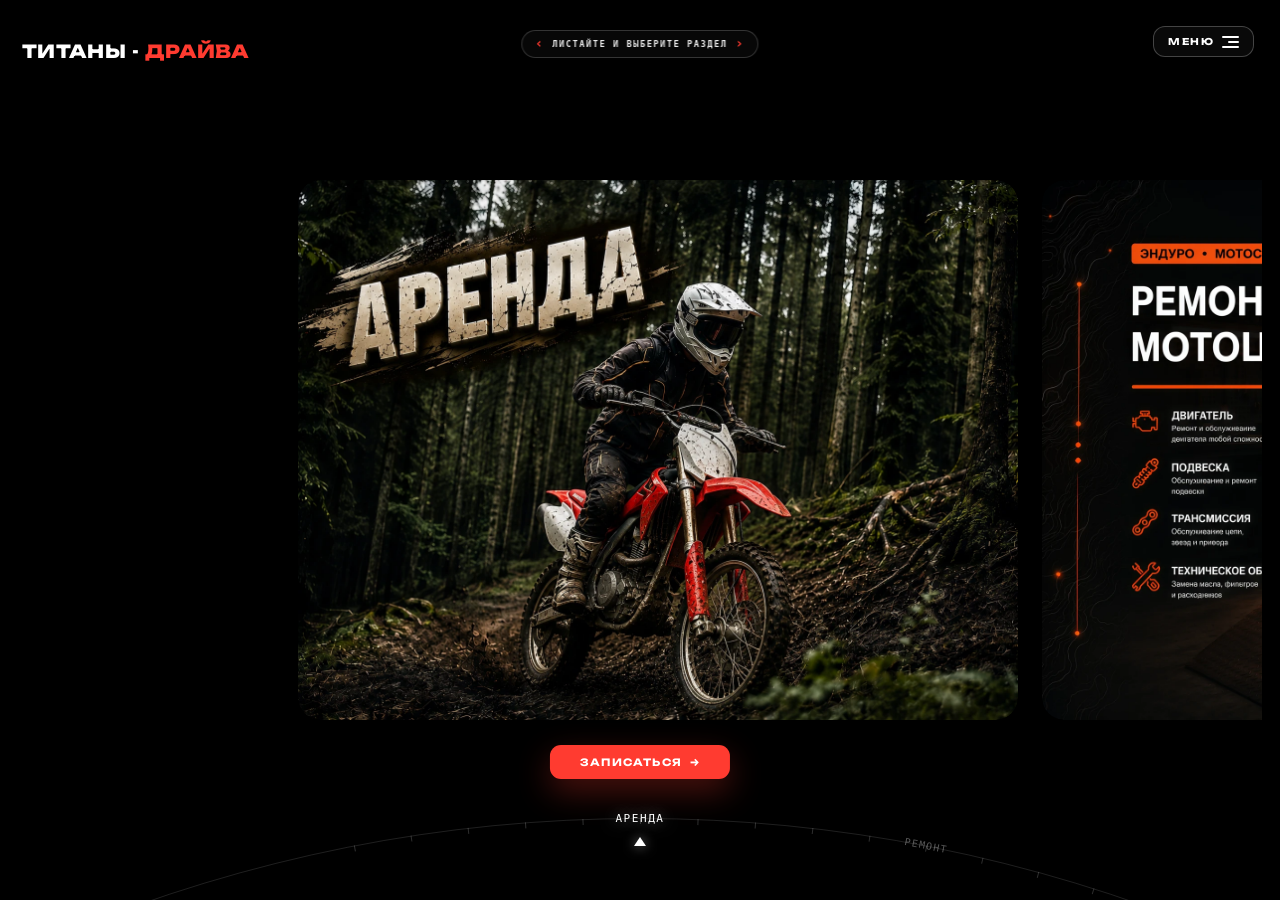
==== commit 1d0bf4b9: "Add files via upload" ====
--- a/index.html
+++ b/index.html
@@ -2,6 +2,7 @@
 <html lang="ru" class="js">
 <head>
   <meta charset="UTF-8" />
+  <meta name="yandex-verification" content="d3a7a223bd1aca98" />
   <meta name="viewport" content="width=device-width, initial-scale=1" />
   <title>Аренда эндуро, питбайков и квадроциклов в Екатеринбурге | Титаны-Драйва</title>
   <meta name="description" content="Аренда эндуро, питбайков, квадроциклов и мотоциклов в Екатеринбурге. Прокат мототехники, мототуры по Уралу, экипировка и обучение с нуля. Запись онлайн.">
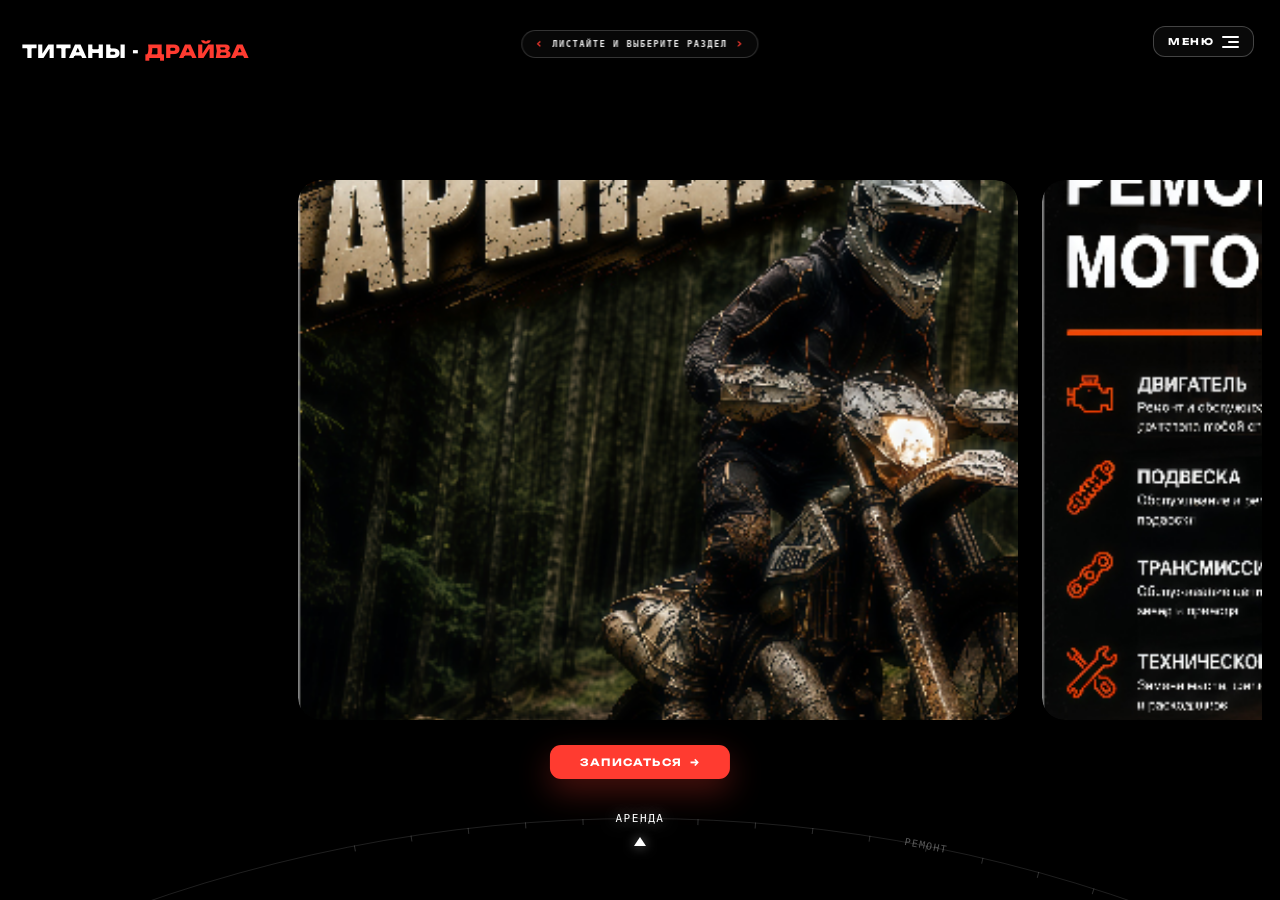
==== commit 285dcf59: "Add files via upload" ====
--- a/index.html
+++ b/index.html
@@ -9,7 +9,7 @@
   <link rel="preconnect" href="https://fonts.googleapis.com" />
   <link rel="preconnect" href="https://fonts.gstatic.com" crossorigin />
   <link href="https://fonts.googleapis.com/css2?family=Space+Grotesk:wght@400;500;600;700&family=Unbounded:wght@700;800&display=swap" rel="stylesheet" />
-  <link rel="stylesheet" href="css/hub.css?v=55" />
+  <link rel="stylesheet" href="css/hub.css?v=56" />
 <!-- Yandex.Metrika counter -->
 <script type="text/javascript">
    (function(m,e,t,r,i,k,a){m[i]=m[i]||function(){(m[i].a=m[i].a||[]).push(arguments)};
@@ -68,25 +68,20 @@
   </div>
 
   <main>
-    <!-- MOBILE full-screen hero (shown only on phones) -->
-    <section class="mhero" aria-hidden="true">
-      <img class="mhero__img" src="img/hero-mobile.png?v=1" alt="Титаны-Драйва — аренда эндуро, квадроциклов и питбайков" />
-      <div class="mhero__scroll">Листайте вниз<span>↓</span></div>
-    </section>
     <div class="content">
       <div class="gallery__wrapper">
         <div class="gallery__image__container">
-          <picture class="gallery__media"><img src="img/gallery/arenda-card.webp" alt="Аренда мототехники" class="gallery__media__image" data-href="prokat2.html" draggable="false" / loading="lazy" decoding="async"/></picture>
-          <picture class="gallery__media"><img src="img/gallery/card-3.webp?v=4"  alt="" class="gallery__media__image" data-href="service.html" draggable="false" / loading="lazy" decoding="async"/></picture>
-          <picture class="gallery__media"><img src="img/gallery/card-4.webp"  alt="" class="gallery__media__image" data-href="gallery.html" draggable="false" / loading="lazy" decoding="async"/></picture>
-          <picture class="gallery__media"><img src="img/gallery/card-5.webp"  alt="" class="gallery__media__image" data-href="certificate.html" draggable="false" / loading="lazy" decoding="async"/></picture>
+          <picture class="gallery__media"><img src="img/gallery/arenda-card.webp?v=6" alt="Аренда мототехники" class="gallery__media__image" data-href="prokat2.html" draggable="false" / loading="lazy" decoding="async"/></picture>
+          <picture class="gallery__media"><img src="img/gallery/card-3.webp?v=6"  alt="" class="gallery__media__image" data-href="service.html" draggable="false" / loading="lazy" decoding="async"/></picture>
+          <picture class="gallery__media"><img src="img/gallery/card-4.webp?v=6"  alt="" class="gallery__media__image" data-href="gallery.html" draggable="false" / loading="lazy" decoding="async"/></picture>
+          <picture class="gallery__media"><img src="img/gallery/card-5.webp?v=6"  alt="" class="gallery__media__image" data-href="certificate.html" draggable="false" / loading="lazy" decoding="async"/></picture>
           <picture class="gallery__media"><img src="img/gallery/card-6.webp"  alt="" class="gallery__media__image" data-href="about.html" draggable="false" / loading="lazy" decoding="async"/></picture>
         </div>
       </div>
       <div class="cine-wrap">
         <div class="cine" id="cine">
           <div class="cine__slide is-active" data-href="prokat2.html">
-            <img class="cine__img" src="img/gallery/arenda-card.webp" alt="Аренда" draggable="false" / loading="lazy" decoding="async"/>
+            <img class="cine__img" src="img/gallery/arenda-card-m.webp?v=7" alt="Аренда" draggable="false" / loading="lazy" decoding="async"/>
             <div class="cine__shade"></div>
             <div class="cine__cap">
               <span class="cine__idx">01 / 05</span>
@@ -96,7 +91,7 @@
             </div>
           </div>
           <div class="cine__slide" data-href="service.html">
-            <img class="cine__img" src="img/gallery/card-3.webp?v=4" alt="Сервис" draggable="false" / loading="lazy" decoding="async"/>
+            <img class="cine__img" src="img/gallery/card-3-m.webp?v=7" alt="Сервис" draggable="false" / loading="lazy" decoding="async"/>
             <div class="cine__shade"></div>
             <div class="cine__cap">
               <span class="cine__idx">02 / 05</span>
@@ -106,7 +101,7 @@
             </div>
           </div>
           <div class="cine__slide" data-href="gallery.html">
-            <img class="cine__img" src="img/gallery/card-4.webp" alt="Галерея" draggable="false" / loading="lazy" decoding="async"/>
+            <img class="cine__img" src="img/gallery/card-4-m.webp?v=7" alt="Галерея" draggable="false" / loading="lazy" decoding="async"/>
             <div class="cine__shade"></div>
             <div class="cine__cap">
               <span class="cine__idx">03 / 05</span>
@@ -116,7 +111,7 @@
             </div>
           </div>
           <div class="cine__slide" data-href="certificate.html">
-            <img class="cine__img" src="img/gallery/card-5.webp" alt="Сертификат" draggable="false" / loading="lazy" decoding="async"/>
+            <img class="cine__img" src="img/gallery/card-5-m.webp?v=7" alt="Сертификат" draggable="false" / loading="lazy" decoding="async"/>
             <div class="cine__shade"></div>
             <div class="cine__cap">
               <span class="cine__idx">04 / 05</span>
@@ -126,7 +121,7 @@
             </div>
           </div>
           <div class="cine__slide" data-href="about.html">
-            <img class="cine__img" src="img/gallery/card-6.webp" alt="О нас" draggable="false" / loading="lazy" decoding="async"/>
+            <img class="cine__img" src="img/gallery/card-6-m.webp?v=7" alt="О нас" style="object-position:center" draggable="false" / loading="lazy" decoding="async"/>
             <div class="cine__shade"></div>
             <div class="cine__cap">
               <span class="cine__idx">05 / 05</span>
--- a/css/hub.css
+++ b/css/hub.css
@@ -531,3 +531,34 @@
     display:flex; width:max-content; margin:2vh auto 9vh;
   }
 }
+
+/* ==================== v56 — MOBILE home: CTA above cards, arrows below, no overlap ==================== */
+@media(max-width:760px){
+  main{display:block}
+  .content{
+    display:flex !important; flex-direction:column; align-items:center; justify-content:flex-start;
+    min-height:100dvh; height:auto; width:100%; box-sizing:border-box;
+    padding:92px 0 40px; gap:20px;
+  }
+  /* 1) КНОПКА ЗАПИСАТЬСЯ — НАД карточками */
+  .home-cta{
+    order:1; position:relative !important; left:auto !important; right:auto !important;
+    top:auto !important; bottom:auto !important; transform:none !important; margin:0 !important;
+  }
+  .home-cta:hover{ transform:translateY(-3px) !important; }
+  /* 2) КАРТОЧКИ-СЛАЙДЕР */
+  .cine-wrap{
+    order:2; position:relative !important; inset:auto !important;
+    display:flex !important; flex-direction:column; align-items:center; justify-content:flex-start;
+    width:100%; min-height:0 !important; height:auto !important; margin:0 !important; padding:0 !important; gap:18px;
+  }
+  .cine{ width:88vw; height:54vh; margin:0; }
+  /* 3) СТРЕЛКИ + ТОЧКИ — в потоке ПОД карточками, без наложения */
+  .cine__controls{
+    position:static !important; left:auto !important; right:auto !important;
+    top:auto !important; bottom:auto !important; transform:none !important;
+    margin:0 !important; z-index:1;
+  }
+  /* убираем плавающую подсказку, чтобы не мешала над кнопкой */
+  .scroll-hint{ display:none !important; }
+}
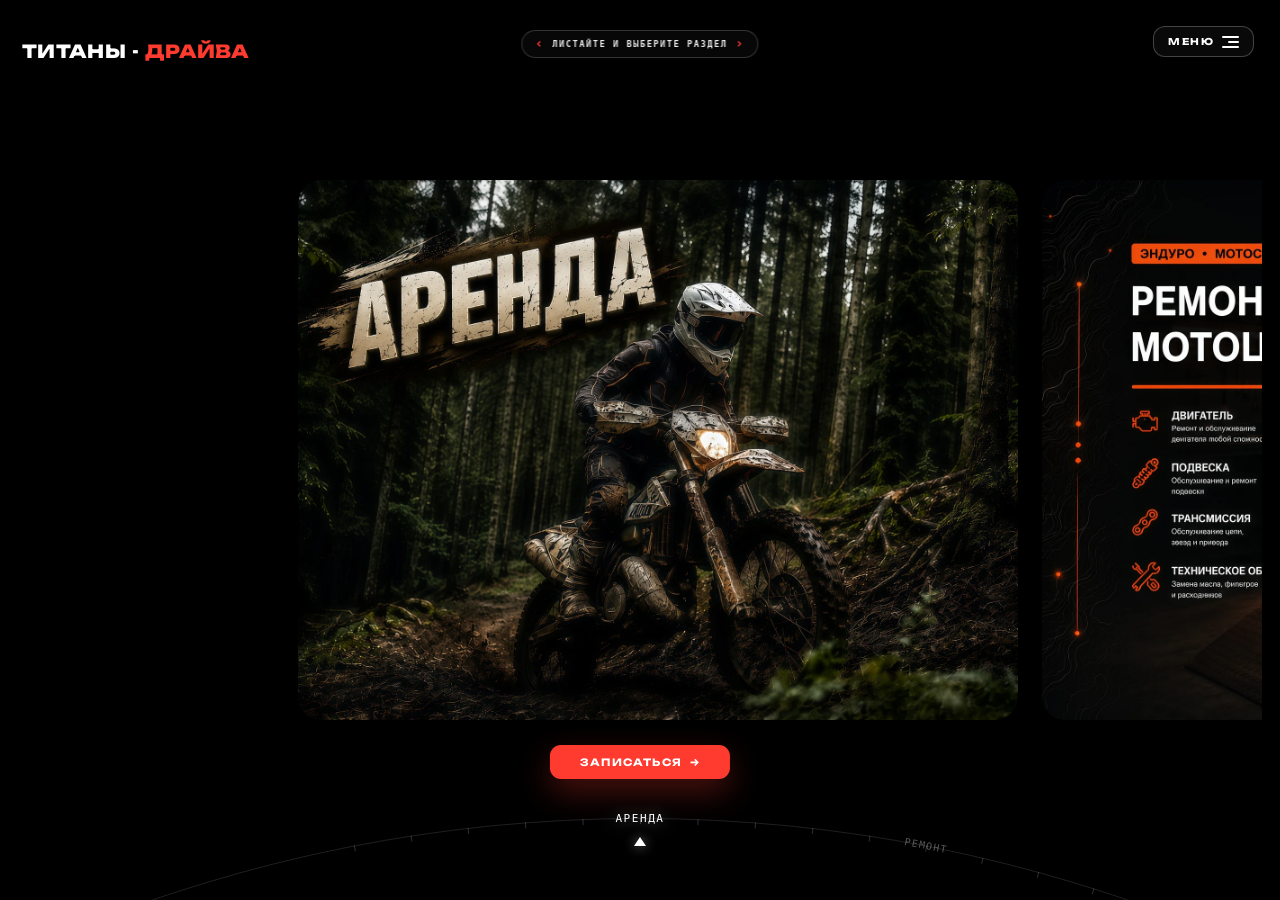
==== commit 981ee797: "Add files via upload" ====
--- a/index.html
+++ b/index.html
@@ -81,7 +81,7 @@
       <div class="cine-wrap">
         <div class="cine" id="cine">
           <div class="cine__slide is-active" data-href="prokat2.html">
-            <img class="cine__img" src="img/gallery/arenda-card-m.webp?v=7" alt="Аренда" draggable="false" / loading="lazy" decoding="async"/>
+            <img class="cine__img" src="img/gallery/arenda-card-m.webp?v=8" alt="Аренда" draggable="false" / loading="lazy" decoding="async"/>
             <div class="cine__shade"></div>
             <div class="cine__cap">
               <span class="cine__idx">01 / 05</span>
@@ -91,7 +91,7 @@
             </div>
           </div>
           <div class="cine__slide" data-href="service.html">
-            <img class="cine__img" src="img/gallery/card-3-m.webp?v=7" alt="Сервис" draggable="false" / loading="lazy" decoding="async"/>
+            <img class="cine__img" src="img/gallery/card-3-m.webp?v=8" alt="Сервис" draggable="false" / loading="lazy" decoding="async"/>
             <div class="cine__shade"></div>
             <div class="cine__cap">
               <span class="cine__idx">02 / 05</span>
@@ -101,7 +101,7 @@
             </div>
           </div>
           <div class="cine__slide" data-href="gallery.html">
-            <img class="cine__img" src="img/gallery/card-4-m.webp?v=7" alt="Галерея" draggable="false" / loading="lazy" decoding="async"/>
+            <img class="cine__img" src="img/gallery/card-4-m.webp?v=8" alt="Галерея" draggable="false" / loading="lazy" decoding="async"/>
             <div class="cine__shade"></div>
             <div class="cine__cap">
               <span class="cine__idx">03 / 05</span>
@@ -111,7 +111,7 @@
             </div>
           </div>
           <div class="cine__slide" data-href="certificate.html">
-            <img class="cine__img" src="img/gallery/card-5-m.webp?v=7" alt="Сертификат" draggable="false" / loading="lazy" decoding="async"/>
+            <img class="cine__img" src="img/gallery/card-5-m.webp?v=8" alt="Сертификат" draggable="false" / loading="lazy" decoding="async"/>
             <div class="cine__shade"></div>
             <div class="cine__cap">
               <span class="cine__idx">04 / 05</span>
@@ -121,7 +121,7 @@
             </div>
           </div>
           <div class="cine__slide" data-href="about.html">
-            <img class="cine__img" src="img/gallery/card-6-m.webp?v=7" alt="О нас" style="object-position:center" draggable="false" / loading="lazy" decoding="async"/>
+            <img class="cine__img" src="img/gallery/card-6-m.webp?v=8" alt="О нас" style="object-position:center" draggable="false" / loading="lazy" decoding="async"/>
             <div class="cine__shade"></div>
             <div class="cine__cap">
               <span class="cine__idx">05 / 05</span>
